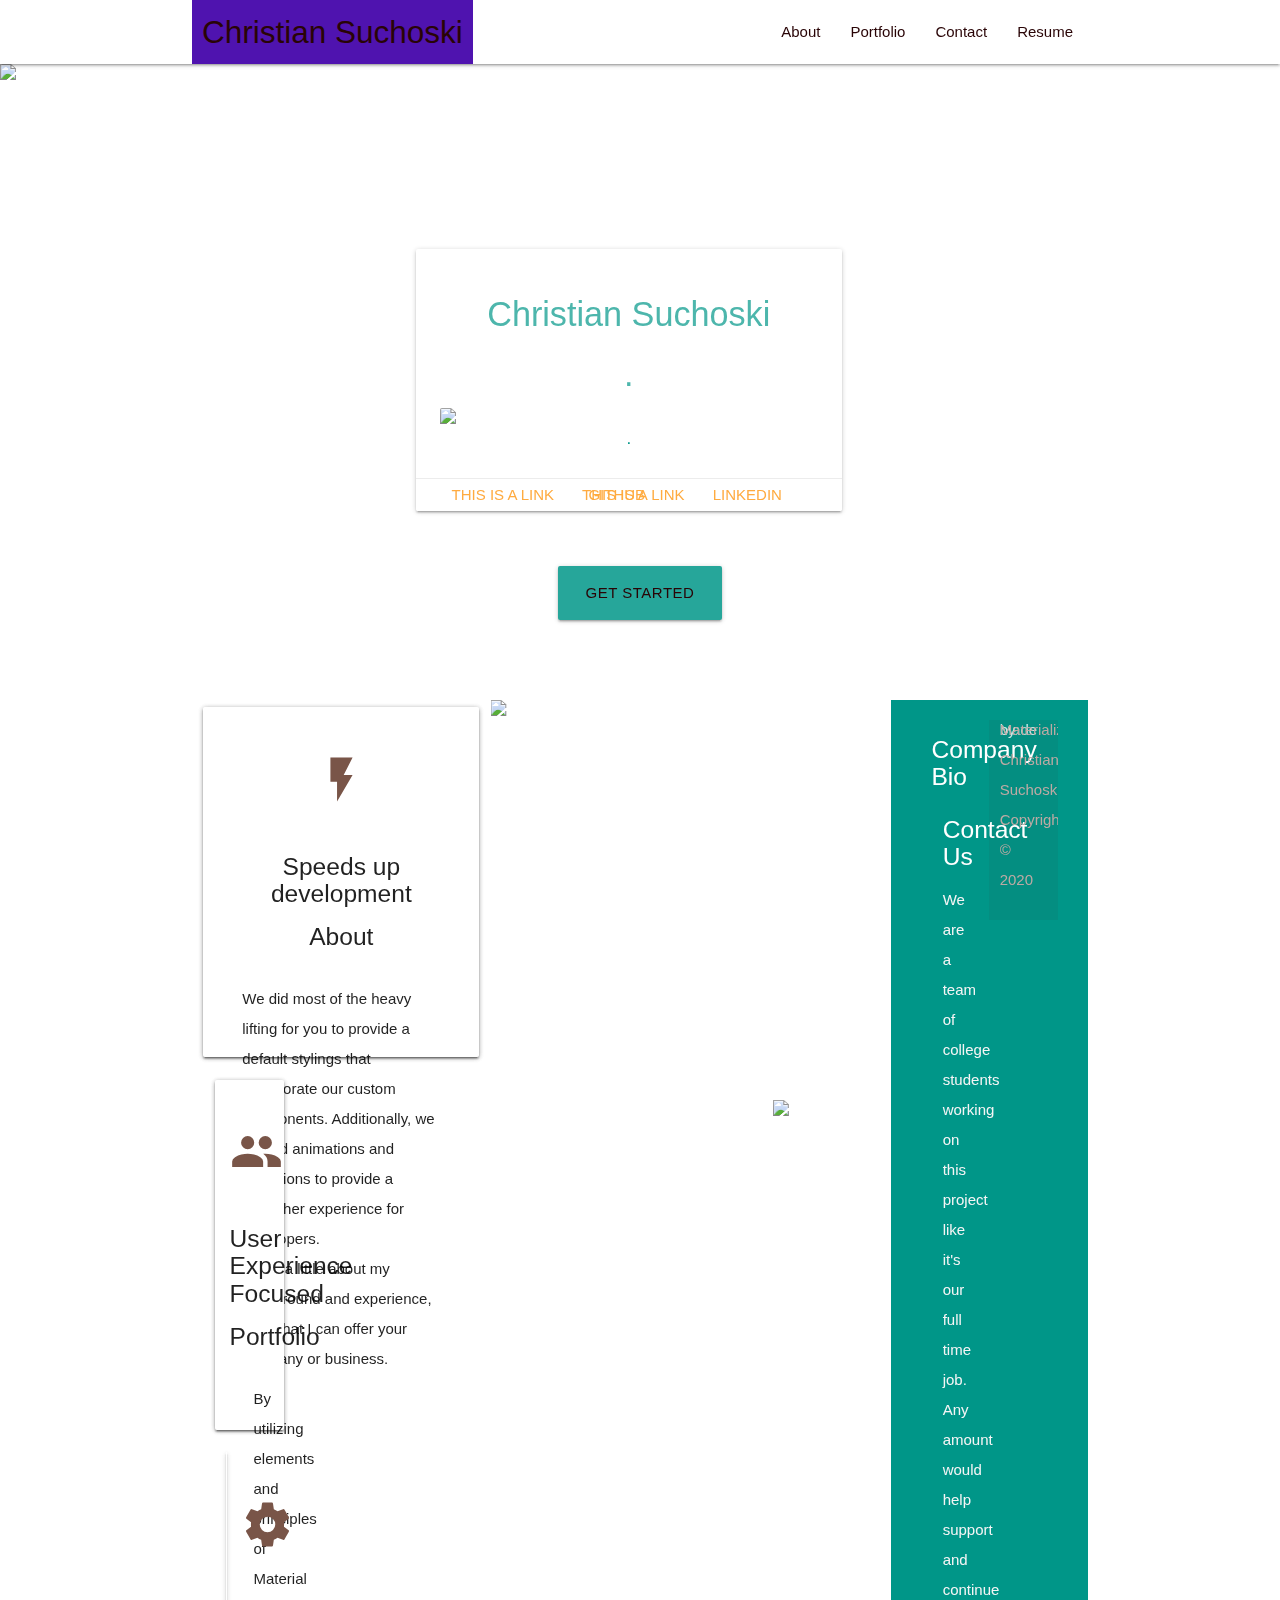
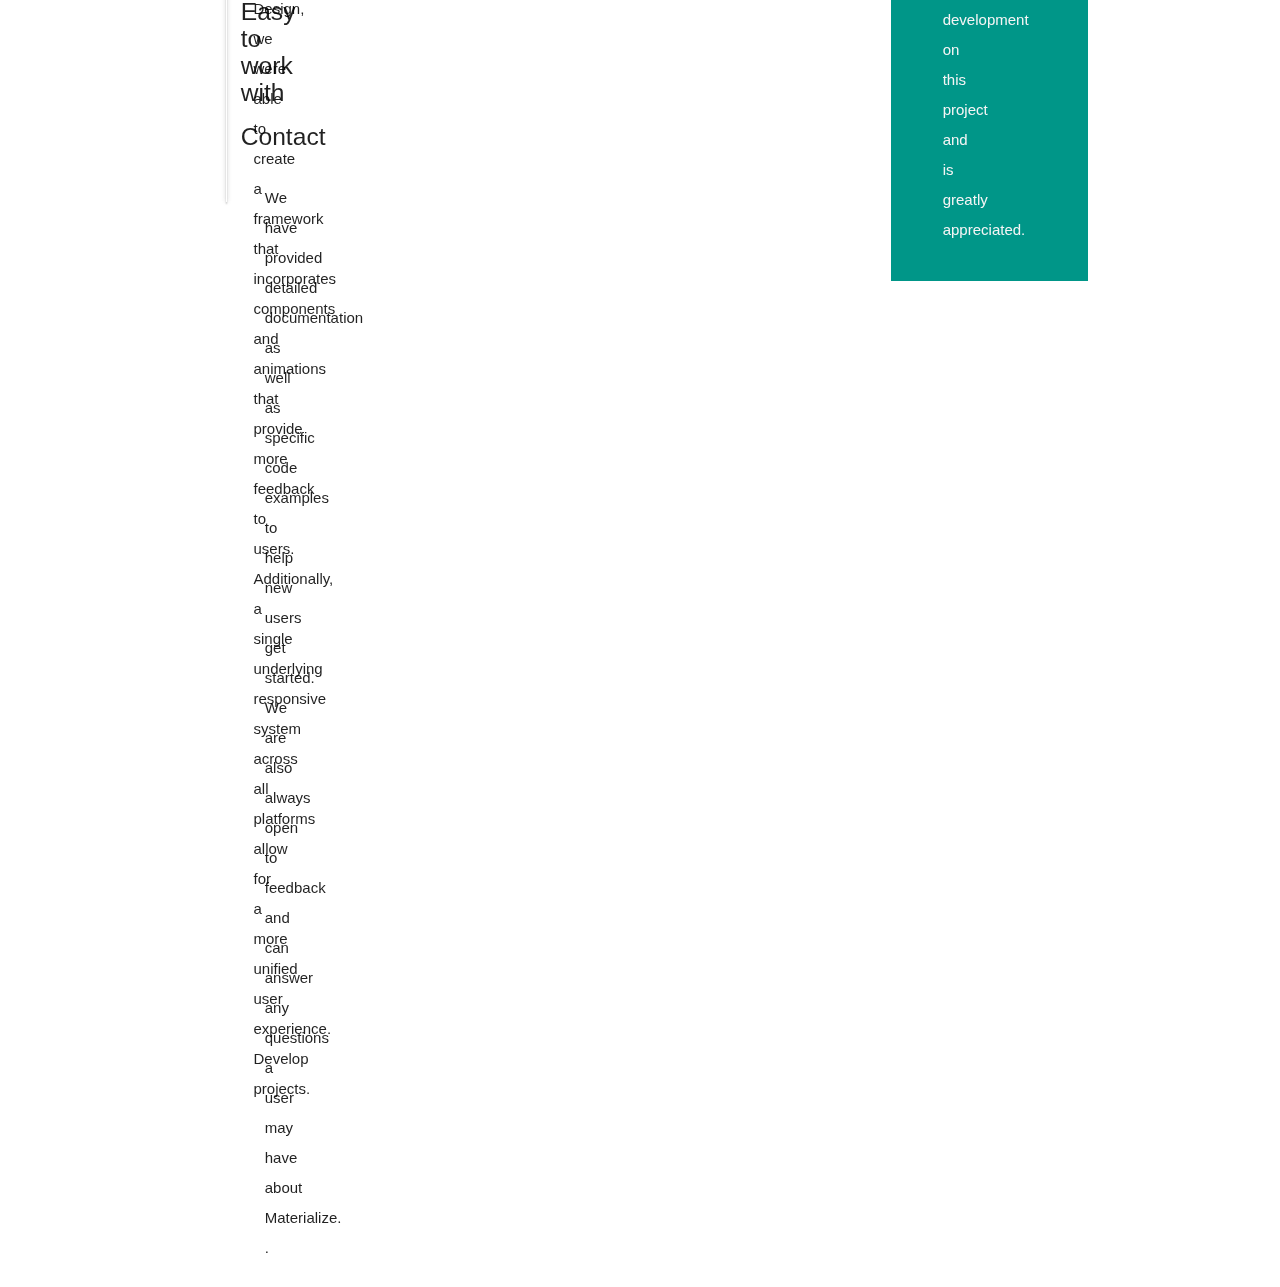
==== index.html @ 45f3770f "Updating and Continue project" ====
<!DOCTYPE html>
<html lang="en">

<head>
    <meta http-equiv="Content-Type" content="text/html; charset=UTF-8" />
    <meta name="viewport" content="width=device-width, initial-scale=1" />
    <title>Christian Suchoski - Full Stack Web Developer</title>
    <link rel="stylesheet" href="https://use.fontawesome.com/releases/v5.8.1/css/all.css"
        integrity="sha384-50oBUHEmvpQ+1lW4y57PTFmhCaXp0ML5d60M1M7uH2+nqUivzIebhndOJK28anvf" crossorigin="anonymous" />
    <!-- CSS  -->
    <link href="https://fonts.googleapis.com/icon?family=Material+Icons" rel="stylesheet">
    <link href="css/materialize.css" type="text/css" rel="stylesheet" media="screen,projection" />
    <link href="css/style.css" type="text/css" rel="stylesheet" media="screen,projection" />
    <!-- Icons-->
</head>

<body>
    <nav class="white" role="navigation">
        <div class="nav-wrapper container">
            <a id="logo-container" href="#" class="brand-logo">Logo</a>
            <a id="logo-container" href="#" class="brand-logo">Christian Suchoski</a>
            <ul class="right hide-on-med-and-down">
                <!-- <li><a href="#">Navbar Link</a></li> -->

                <li><a href="about.html">About</a></li>
                <li><a href="portfolio.html">Portfolio</a></li>
                <li><a href="contact.html">Contact</a></li>
                <li><a href="resume.html">Resume</a></li>
            </ul>

            <ul id="nav-mobile" class="sidenav">
                <!-- <li><a href="#">Navbar Link</a></li> -->
                <li><a href="#">About</a></li>
                <li><a href="#">Portfolio</a></li>
                <li><a href="#">contact</a></li>
                <li><a href="#">resume</a></li>
            </ul>
            <a href="#" data-target="nav-mobile" class="sidenav-trigger"><i class="material-icons">menu</i></a>
        </div>
    </nav>
    <div id="index-banner" class="parallax-container">
        <div class="section no-pad-bot">
            <div class="container">
                <br><br>
                <!-- <h1 class="header center teal-text text-lighten-2">Parallax Template</h1> -->
                <div class="row center">
                    <!-- <h5 class="header col s12 light">A modern responsive front-end framework based on Material Design</h5> -->
                    <!-- Start card copy paste-->
                    <div class="row">
                        <div class="col s12 m6">
                            <div class="card white intro">
                                <div class="card-content teal-text">
                                    <h4 class="header center teal-text text-lighten-2">Christian Suchoski</h4>
                                    <h4 class="header center teal-text text-lighten-2">.</h4>
                                    <div class="card-image">
                                        <img src="/assets/images/Christian Pic-51.png">



                                    </div>

                                    <p class="pcard">
                                        </h5>
                                        <p class="pcard">.</p>
                                </div>
                                <div class="card-action">
                                    <a href="#">This is a link</a>
                                    <a href="#">This is a link</a>
                                    <a href="https://www.linkedin.com/in/christian-suchoski-880118164/">LinkedIn</a>
                                    <a href="https://github.com/Huski82">Github</a>
                                </div>
                            </div>
                        </div>
                    </div>
                    <!-- End card copy paste-->
                </div>
                <div class="row center">
                    <a href="http://materializecss.com/getting-started.html" id="download-button"
                        class="btn-large waves-effect waves-light teal lighten-1">Get Started</a>
                </div>
                <br><br>
            </div>
        </div>
        <div class="parallax"><img src="assets/images/pano-dam.jpg" alt="panoramic-dam-photo-mateo_atom-instagram">
        </div>
    </div>
    <div class="container">
        <div class="section">
            <!--   Icon Section   -->
            <div class="row">
                <div class="col s12 m4">
                    <div class="card">
                        <div class="card" id="tab1">
                            <div class="icon-block">
                                <h2 class="center brown-text"><i class="material-icons">flash_on</i></h2>
                                <h2 class="center brown-text"><i class="fas fa-user-alt"></i></h2>
                                <span class="card-title">
                                    <h5 class="center">Speeds up development</h5>
                                    <h5 class="center">About</h5>
                                </span>
                                <div class="card-content">
                                    <p class="light">We did most of the heavy lifting for you to provide a default
                                        stylings that incorporate
                                        our
                                        custom components. Additionally, we refined animations and transitions to
                                        provide a smoother
                                        experience
                                        for developers.</p>
                                    <p class="light">Learn a little about my background and experience, and what I can
                                        offer your company or
                                        business.</p>
                                </div>
                            </div>
                        </div>
                    </div>
                    <div class="col s12 m4">
                        <!-- <div class="icon-block">
            
         
                        <!-- Start Card-->
                        <div class="card">
                            <div class="card" id="tab2">
                                <div class="icon-block">
                                    <h2 class="center brown-text"><i class="material-icons">group</i></h2>
                                    <h2 class="center brown-text"><i class="far fa-images"></i></h2>
                                    <span class="card-title">
                                        <h5 class="center">User Experience Focused</h5>
                                        <h5 class="center">Portfolio</h5>
                                    </span>
                                    <div class="card-content">
                                        <p class="light">By utilizing elements and principles of Material Design, we
                                            were able to create a
                                            framework
                                            that incorporates components and animations that provide more feedback to
                                            users. Additionally, a
                                            single
                                            underlying responsive system across all platforms allow for a more unified
                                            user experience.</p>
                                        <p class="light">Develop projects.</p>
                                    </div>
                                </div>
                            </div>
                            <!-- End Card-->
                        </div>
                        <div class="col s12 m4">

                            <!-- Start Card -->
                            <div class="card">
                                <div class="card" id="tab3">
                                    <div class="icon-block">
                                        <h2 class="center brown-text"><i class="material-icons">settings</i></h2>
                                        <h2 class="center brown-text"><i class="far fa-address-book"></i></h2>
                                        <span class="card-title">
                                            <h5 class="center">Easy to work with</h5>
                                            <h5 class="center">Contact</h5>
                                        </span>
                                        <div class="card-content">
                                            <p class="light">We have provided detailed documentation as well as specific
                                                code examples to help new
                                                users
                                                get started. We are also always open to feedback and can answer any
                                                questions a user may have about
                                                Materialize.</p>
                                            <p class="light">.</p>
                                            <!-- I am interested in learning about new opportunities and providing support in web development, social
                  media and administrative support. -->
                                        </div>
                                    </div>
                                </div>
                                <!-- End Card -->
                            </div>
                        </div>
                    </div>
                </div>
                <div class="parallax-container valign-wrapper">
                    <div class="section no-pad-bot">
                        <div class="container">
                            <div class="row center">
                                <h5 class="header col s12 light">A modern responsive front-end framework based on
                                    Material Design</h5>

                            </div>
                        </div>
                    </div>
                    <div class="parallax"><img src="assets/images/pano-shore.jpg"
                            alt="panoramic-shore-photo-mateo_atom-instagram">
                    </div>
                    <div class="container">
                        <div class="section">
                            <div class="row">
                                <div class="col s12 center">
                                    <h3><i class="mdi-content-send brown-text"></i></h3>
                                    <h4>Contact Us</h4>
                                    <!-- <h4>Contact Us</h4>
            <p class="left-align light">Lorem ipsum dolor sit amet, consectetur adipiscing elit. Nullam scelerisque id
              nunc nec volutpat. Etiam pellentesque tristique arcu, non consequat magna fermentum ac. Cras ut ultricies
              eros. Maecenas eros justo, ullamcorper a sapien id, viverra ultrices eros. Morbi sem neque, posuere et
              pretium eget, bibendum sollicitudin lacus. Aliquam eleifend sollicitudin diam, eu mattis nisl maximus sed.
              Nulla imperdiet semper molestie. Morbi massa odio, condimentum sed ipsum ac, gravida ultrices erat. Nullam
              eget dignissim mauris, non tristique erat. Vestibulum ante ipsum primis in faucibus orci luctus et
              ultrices
              posuere cubilia Curae;</p>
              posuere cubilia Curae;</p> -->
                                </div>
                            </div>

                        </div>
                    </div>
                    <div class="parallax-container valign-wrapper">
                        <div class="section no-pad-bot">
                            <div class="container">
                                <div class="row center">
                                    <h5 class="header col s12 light">A modern responsive front-end framework based on
                                        Material Design</h5>
                                    <!-- <h5 class="header col s12 light">A modern responsive front-end framework based on Material Design</h5> -->
                                </div>
                            </div>
                        </div>
                        <div class="parallax"><img src="background3.jpg" alt="Unsplashed background img 3"></div>
                        <!-- <div class="parallax"><img src="background3.jpg" alt="Unsplashed background img 3"></div> -->
                    </div>

                    <footer class="page-footer teal">
                        <div class="container">
                            <div class="row">
                                <div class="col l6 s12">
                                    <h5 class="white-text">Company Bio</h5>
                                    <div class="col l8 s14">
                                        <h5 class="white-text">Contact Us</h5>
                                        <p class="grey-text text-lighten-4">We are a team of college students working on
                                            this project like it's our
                                            full time job. Any amount would help support and continue development on
                                            this project and is greatly
                                            appreciated.</p>


                                    </div>
                                    <div class="col l3 s12">

                                        <!-- <div class="col l3 s12">
            <h5 class="white-text">Settings</h5>
            <ul>
              <li><a class="white-text" href="#!">Link 1</a></li>
              <li><a class="white-text" href="#!">Link 2</a></li>
              <li><a class="white-text" href="#!">Link 3</a></li>
              <li><a class="white-text" href="#!">Link 4</a></li>
            </ul>
          </div>
          <div class="col l3 s12">
          </div> -->
                                        <!-- <div class="col l3 s12">
            <h5 class="white-text">Connect</h5>
            <ul>
              <li><a class="white-text" href="#!">Link 1</a></li>
              <li><a class="white-text" href="#!">Link 2</a></li>
              <li><a class="white-text" href="#!">Link 3</a></li>
              <li><a class="white-text" href="#!">Link 4</a></li>
            </ul>
          </div>
          </div> -->
                                    </div>
                                </div>
                                <div class="footer-copyright">
                                    <div class="container">
                                        Made by <a class="brown-text text-lighten-3"
                                            href="http://materializecss.com">Materialize</a>
                                        <!-- Made by <a class="brown-text text-lighten-3" href="http://materializecss.com">Materialize</a> -->
                                        <p class="brown-text text-lighten-3">Christian Suchoski Copyright &copy; 2020
                                        </p>
                                    </div>
                                </div>
                    </footer>
                    <!--  Scripts-->
                    <script src="https://code.jquery.com/jquery-2.1.1.min.js"></script>
                    <script src="js/materialize.js"></script>
                    <script src="js/init.js"></script>
</body>

</html>
---- css/style.css ----
/* Custom Stylesheet */
/**
 * Use this file to override Materialize files so you can update
 * the core Materialize files in the future
 *
 * Made By MaterializeCSS.com
 */
 nav ul a,
 nav {
   color: rgb(104, 12, 12);
 }
 
 a:link {
   color: #290406;
 }
 
 a:visited {
   color: #4f13af;
 }
 
 .brand-logo a:link{
   color:#ffffff;
 }
 
 
 a.brand-logo:visited{
   color:#ffffff;
 }
 
 .brand-logo {
   background-color: #4f13af;
   color: white;
   
 }
 #logo-container {
   padding-left: 10px;
   padding-right: 10px;
   
 }
 p {
   line-height: 2rem;
 }
 .sidenav-trigger {
   color: #4f13af;
 }
 .parallax-container {
   min-height: 380px;
   line-height: 0;
   height: auto;
   color: rgba(255, 255, 255, 0.9);
 }
   .parallax-container .section {
     width: 100%;
   }
 
 
 .myDiv {
   position: relative;
   z-index: 1;
 
 }
 
 .myDiv:before {
   content: "";
   position: absolute;
   z-index: -1;
   top: 0;
   bottom: 0;
   left: 0;
   right: 0;
   background: url(../assets/images/) center center;
   background-repeat: no-repeat;
   opacity: .4;
 }
 
 #op-para {
   opacity: .4;
 }
 
   .icon-block {
     padding: 0 15px;
     padding-top: 10px;
   }
   .icon-block .material-icons {
     font-size: inherit;
   }
 
   footer.page-footer {
     margin: 0;
   }
 
   .intro {
     margin-left: 50%;
     width: 100%;
     margin-top: 40%;
 
   }
 
   .about {
     color: black;
     text-align: start;
     /* margin: 10px; */
       /* text-indent: 50px; */
       padding-bottom: 15px;
 
   }
 
   /* .about-card {
     width: 90%;
   } */
 
   #about-img {
     /* padding: 10px; */
     width: 250px;
     height: auto;
     float: left; 
     margin: 20px;
 
   }
 
   #about-title {
     text-align: left;
   }
 
   .main {
     margin-left: 10px;
     margin-right: 10px;
   }
   .pcard {
     font-size: 17px;
   }
 
   /* #download-button {
     margin-bottom: 5%;
   }
 
   .header {
     font-weight: bold;
   }
 
   h5 {
     font-weight: bold;
   } */
 
   #tab1, #tab2, #tab3 {
     height: 350px;
   }
 
   .about-img {
     height: 50%;
     width: auto;
   }
 
 
   /* Media Queries */
 
 @media only screen and (max-width : 992px) {
   .parallax-container .section {
     position: absolute;
     top: 40%;
   }
   #index-banner .section {
     top: 10%;
   }
 }
 @media only screen and (max-width : 600px) {
   #index-banner .section {
     top: 0;
   }
 }
 
 .icon-block {
   padding: 0 15px;
   padding-top: 10px;
 }
 .icon-block .material-icons {
   font-size: inherit;
 }
 
 footer.page-footer {
   margin: 0;
 }
 
 .intro {
   margin-left: 50%;
   width: 100%;
   margin-top: 40%;
 
 }
 
 .pcard {
   font-size: 17px;
 }
 
 #download-button {
   margin-bottom: 5%;
 /* }
 
 .header {
   font-weight: bold;
 }
 
 h5 {
   font-weight: bold;
 }
 
 #tab1, #tab2, #tab3 {
   height: 350px;
 } */
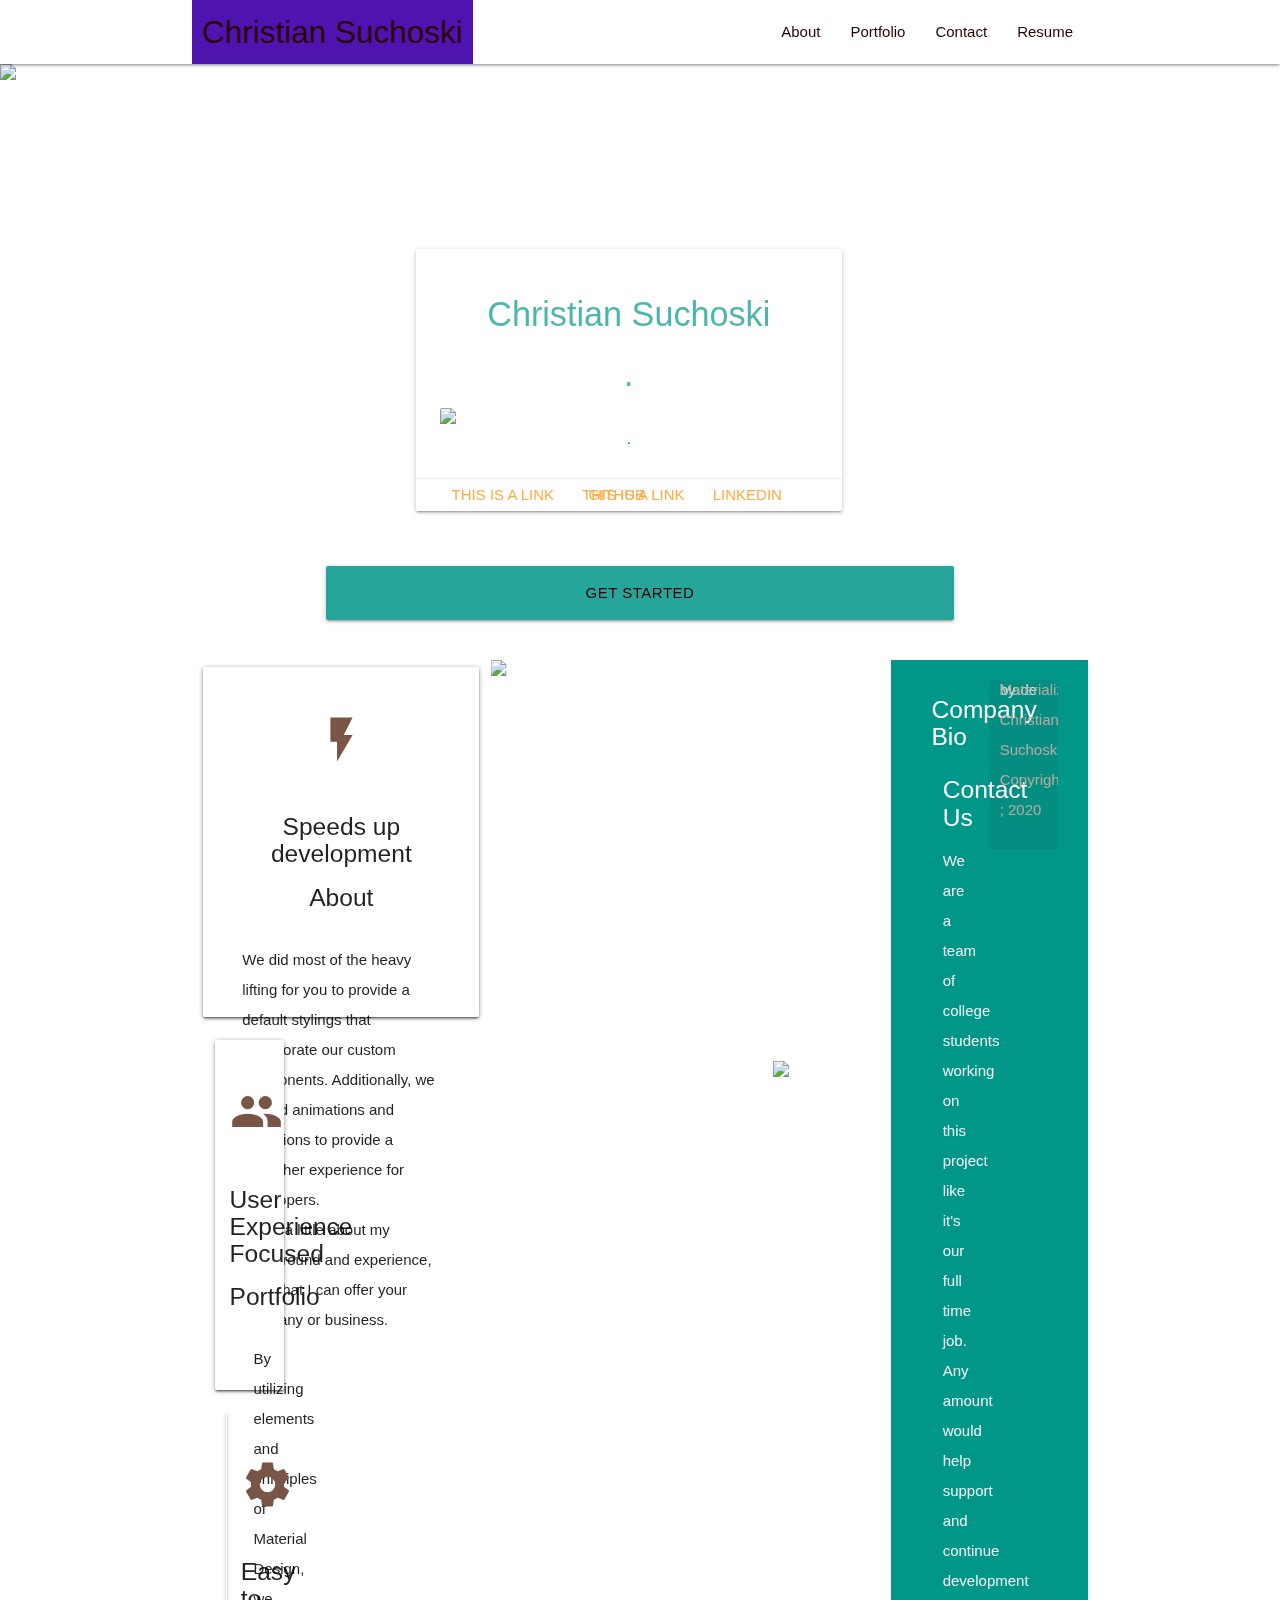
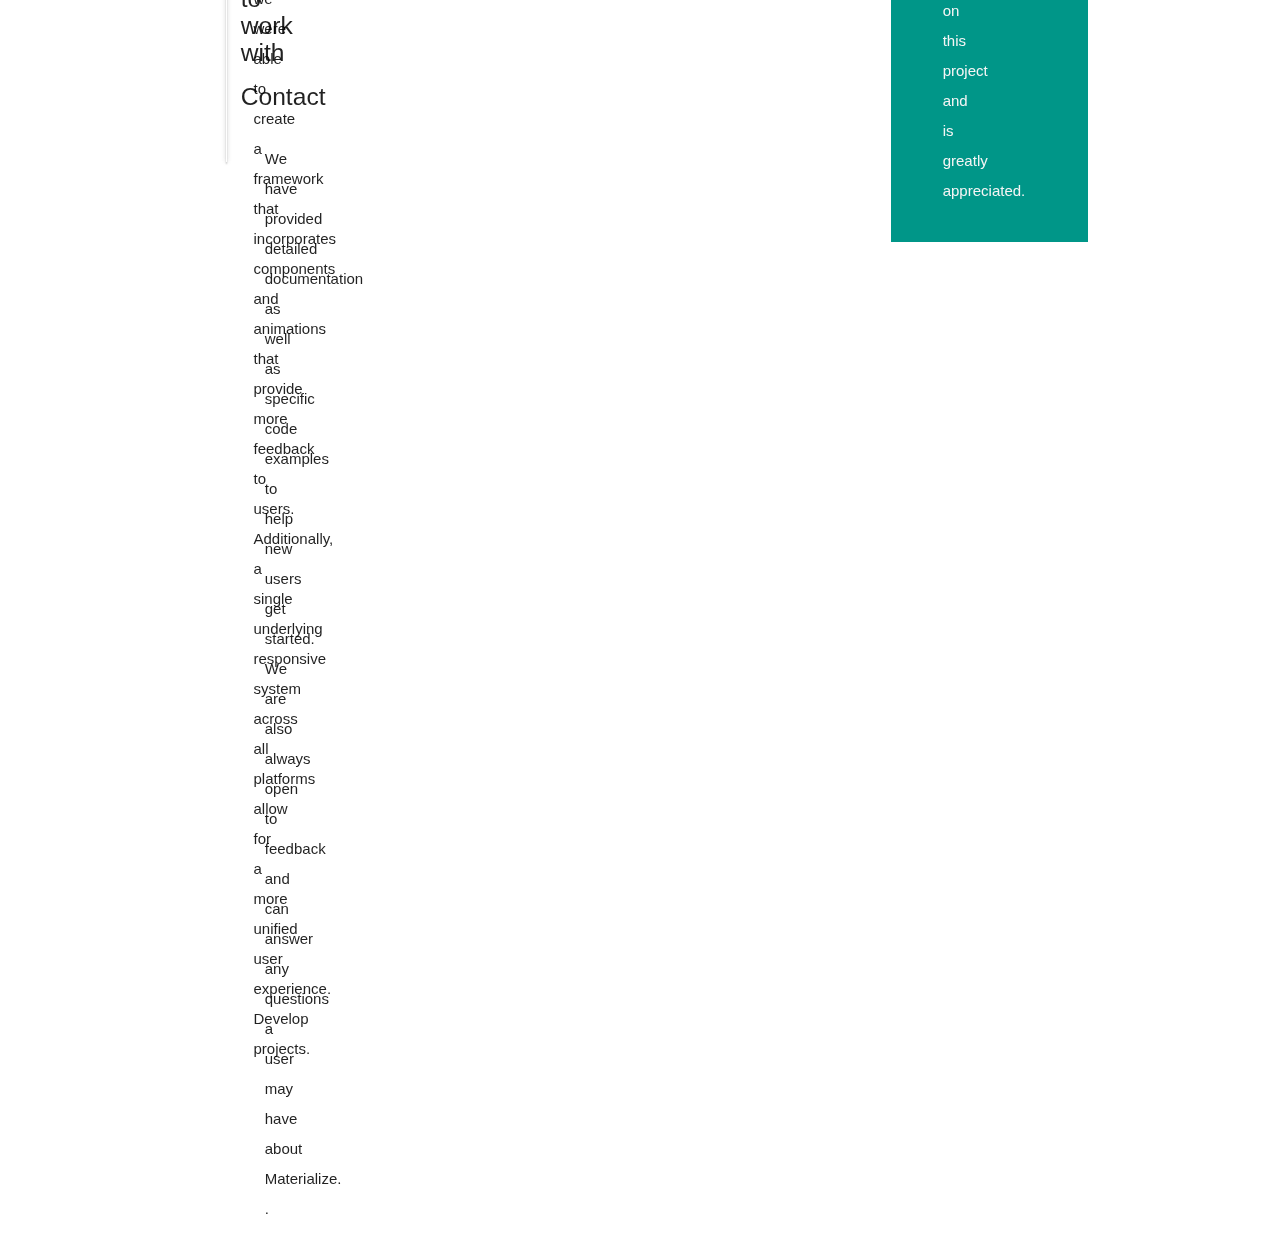
==== commit e8a1f159: "Updated htmls files" ====
--- a/index.html
+++ b/index.html
@@ -265,7 +265,7 @@
                                         Made by <a class="brown-text text-lighten-3"
                                             href="http://materializecss.com">Materialize</a>
                                         <!-- Made by <a class="brown-text text-lighten-3" href="http://materializecss.com">Materialize</a> -->
-                                        <p class="brown-text text-lighten-3">Christian Suchoski Copyright &copy; 2020
+                                        <p class="brown-text text-lighten-3">Christian Suchoski Copyright ; 2020
                                         </p>
                                     </div>
                                 </div>
--- a/css/style.css
+++ b/css/style.css
@@ -207,4 +207,63 @@
  #tab1, #tab2, #tab3 {
    height: 350px;
  } */
- + 
+   
+ width: 70%;
+ margin-bottom: 5px;
+} 
+.list {
+margin-bottom: 15px;
+}
+#list-card{ 
+width: 70%;
+margin-left: 16%;
+}
+.contact-card {
+width: 60%;
+margin-left: 20%;
+}
+
+.ccard {
+font-size: 20px;
+font-weight: bold;
+text-align: left;
+padding-left: 20%;
+}
+.border {
+border: 1px solid #4f13af;
+}
+.contact {
+color: black;
+text-align: start;
+font-size: 17px;
+ padding-bottom: 15px;
+ padding-left: 20px;
+ padding-right: 20px;
+}
+.pres {
+font-size: large;
+/* text-align: center; */
+}
+.fa-print {
+padding: 5px 0;
+margin-left: 3%;
+}
+/* .print {
+float: right;
+/* padding-bottom: 110px; */
+/* } */ 
+/* Media Queries */
+@media only screen and (max-width : 992px) {
+.parallax-container .section {
+ position: absolute;
+ top: 40%;
+}
+#index-banner .section {
+ top: 10%;
+}
+}
+@media only screen and (max-width : 600px) {
+#index-banner .section {
+ top: 0;
+}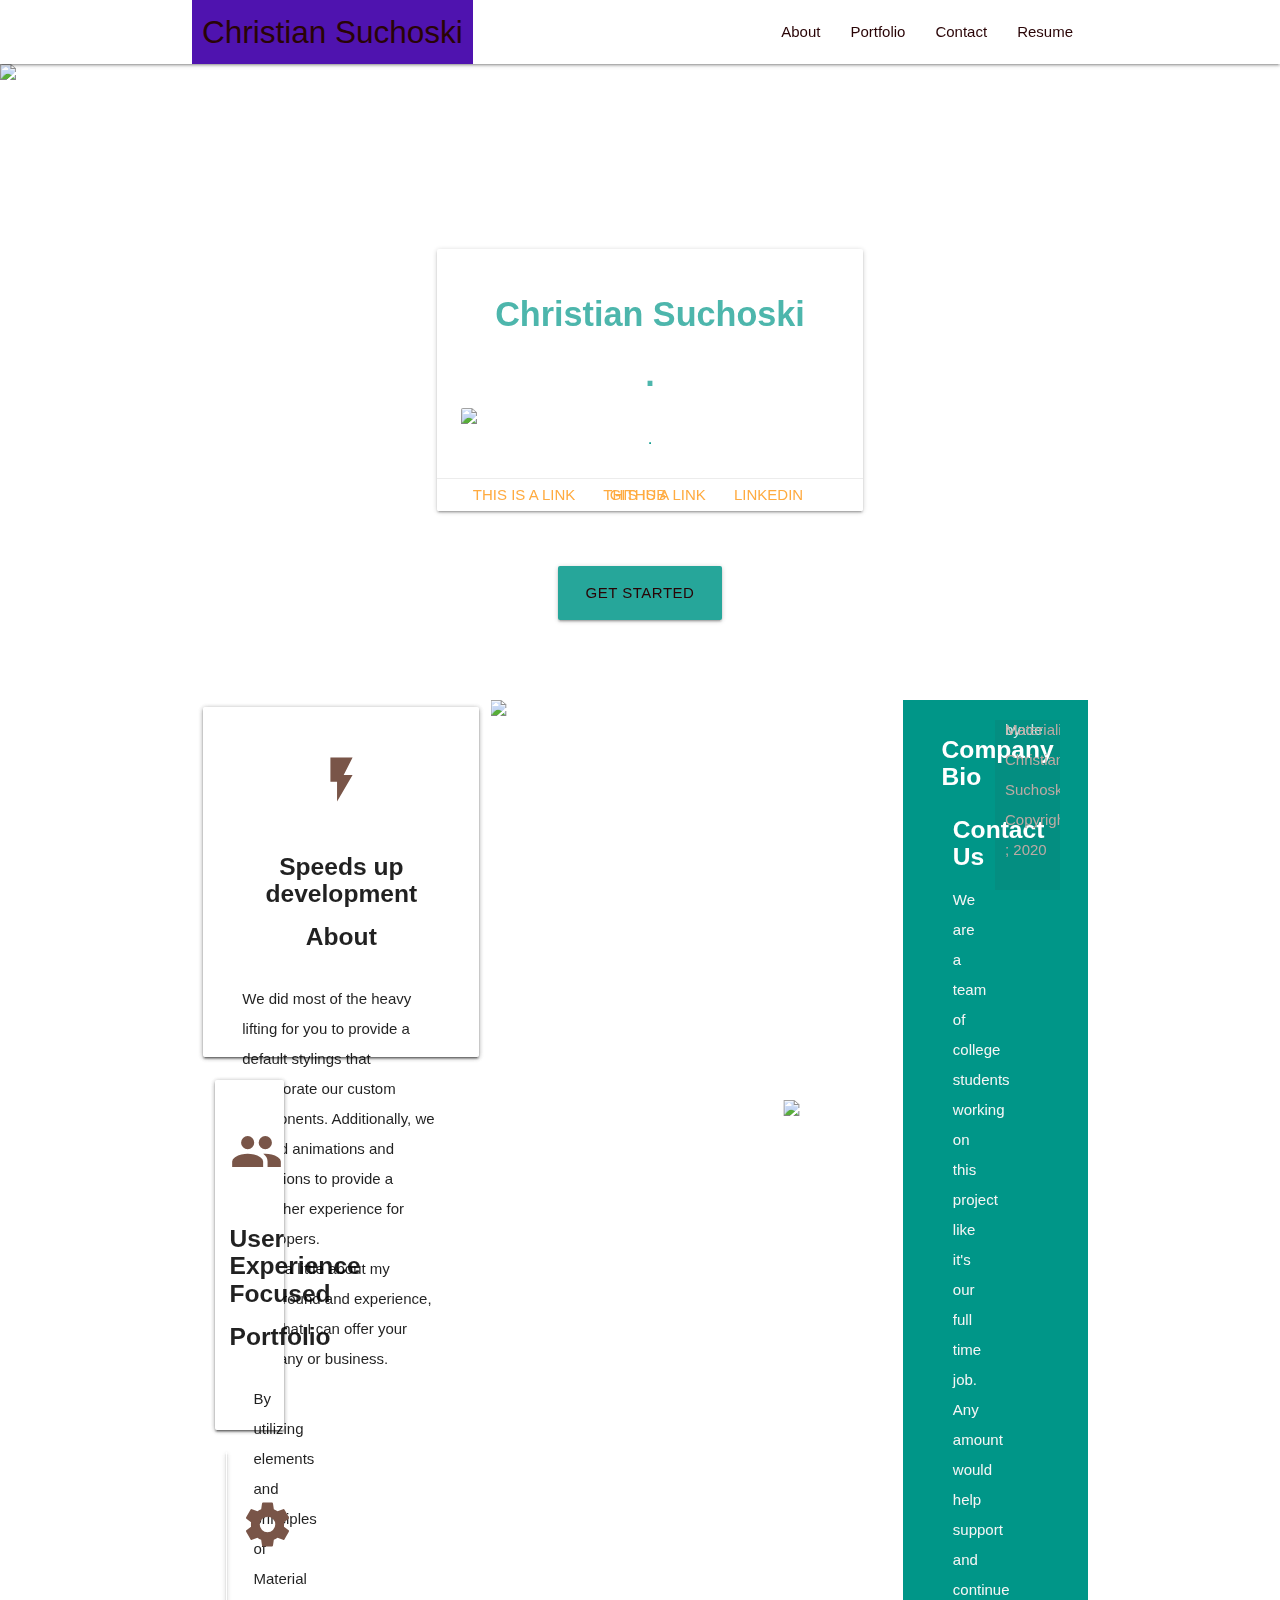
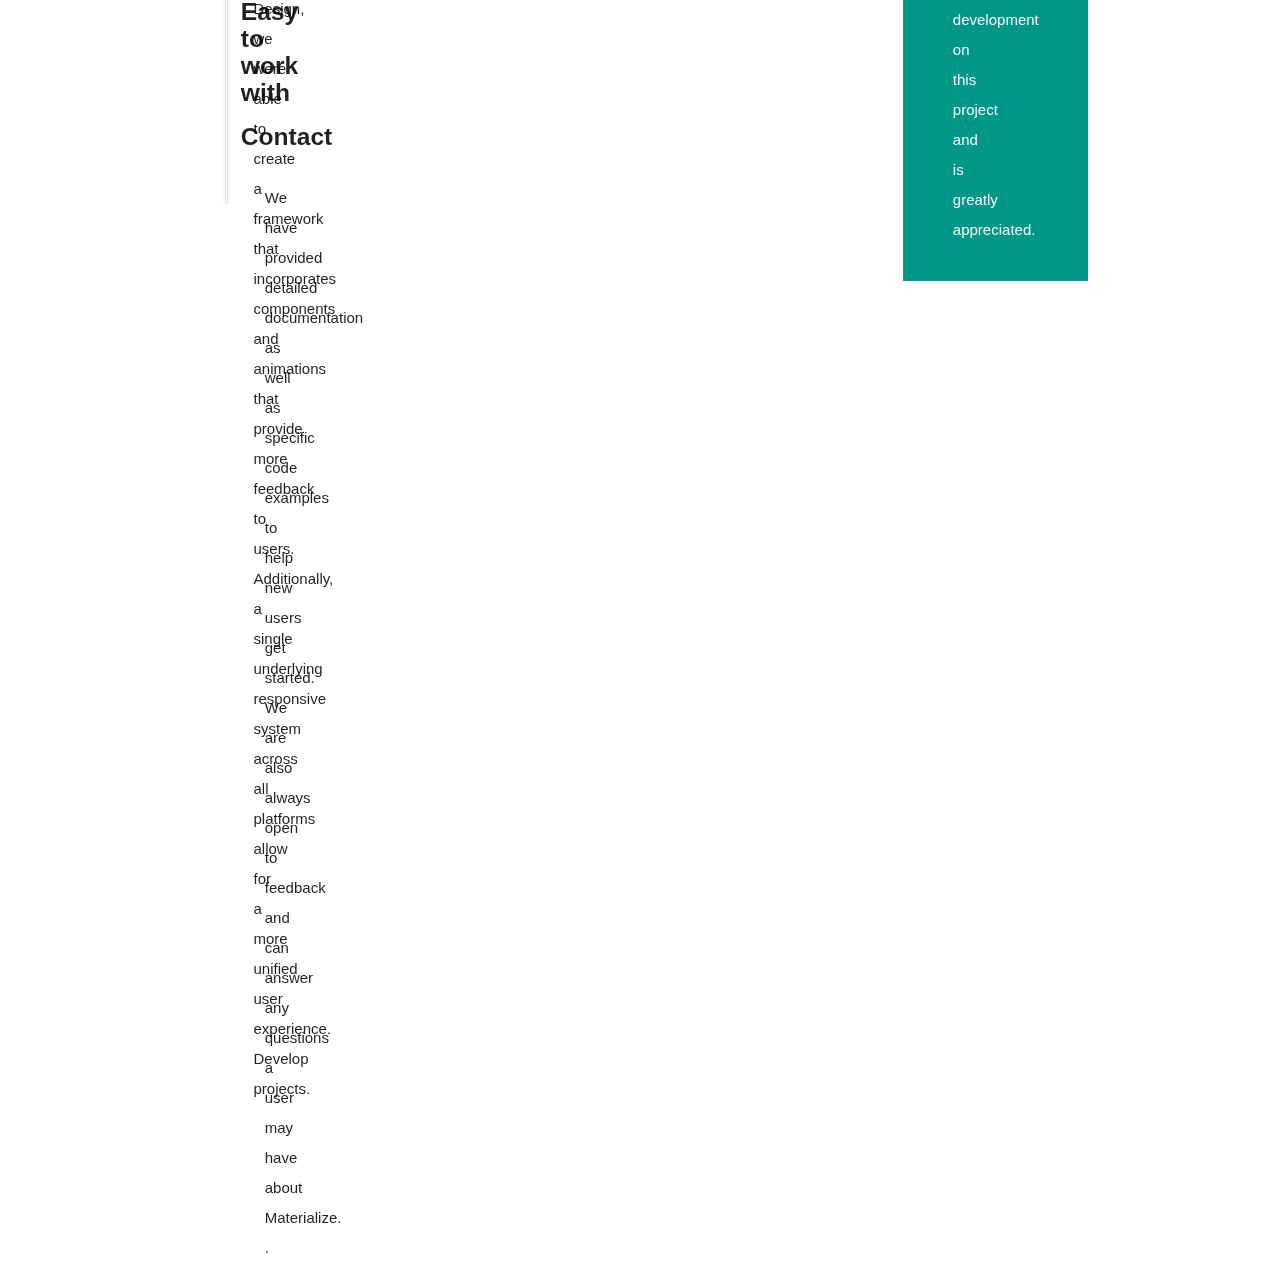
==== commit 90c94152: "Add eventlistenr/scrollspy" ====
--- a/index.html
+++ b/index.html
@@ -274,6 +274,19 @@
                     <script src="https://code.jquery.com/jquery-2.1.1.min.js"></script>
                     <script src="js/materialize.js"></script>
                     <script src="js/init.js"></script>
+                    <script>
+                        document.addEventListener('DOMContentLoaded', function () {
+                            var elems = document.querySelectorAll('.scrollspy');
+                            var instances = M.ScrollSpy.init(elems, options);
+                        });
+
+                        // Or with jQuery
+
+                        $(document).ready(function () {
+                            $('.scrollspy').scrollSpy();
+                        });
+                    </script>
+
 </body>
 
 </html>--- a/css/style.css
+++ b/css/style.css
@@ -32,238 +32,187 @@
    color: white;
    
  }
- #logo-container {
-   padding-left: 10px;
-   padding-right: 10px;
+ 
+#logo-container {
+  padding-left: 10px;
+  padding-right: 10px;
+  
+}
+p {
+  line-height: 2rem;
+}
+.sidenav-trigger {
+  color: #4f13af;
+}
+.parallax-container {
+  min-height: 380px;
+  line-height: 0;
+  height: auto;
+  color: rgba(255,255,255,.9);
+}
+  .parallax-container .section {
+    width: 100%;
+  }
+#op-para {
+  opacity: .5;
+}
+  .icon-block {
+    padding: 0 15px;
+    padding-top: 10px;
+  }
+  .icon-block .material-icons {
+    font-size: inherit;
+  }
+  .icon-block-port {
+    padding: 0 10px;
+    padding-top: 10px;
+    
+  }
+ 
+  footer.page-footer {
+    margin: 0;
+  }
+  
+  .intro {
+    margin-left: 55%;
+    width: 100%;
+    margin-top: 40%;
+    
+  }
+  .about {
+    color: black;
+    text-align: start;
+      padding-bottom: 15px;
+ 
+  }
+  #about-img {
+    width: 250px;
+    height: auto;
+    float: left; 
+    margin: 20px;
+    
+  }
+  #about-title {
+    text-align: left;
+  }
+  .main {
+    margin-left: 10px;
+    margin-right: 10px;
+  }
+  .pcard {
+    font-size: 17px;
+  }
+  
+  #download-button {
+    margin-bottom: 5%;
+  }
+  
+  .header {
+    font-weight: bold;
+  }
+  
+  h5 {
+    font-weight: bold;
+  }
+  
+  #tab1, #tab2, #tab3 {
+    height: 350px;
+  }
+
+  #tab1P, #tab2P, #tab3P, #tab4P, #tab5P, #tab6P, #tab7P, #tab8P, #tab9P {
+    height: 300px;
+    width: 300px;
+  }
+
+  .tab3P {
+        font-size: 19px;
+        line-height: 2rem;
+  }
+  .about-img {
+    height: 50%;
+    width: auto;
+  }
+  
+.work {
+  border-bottom: 0; 
+  background-color: #2639a6;
+  color:#FFFFFF;
+  text-align: center; 
+  position: absolute; 
+  bottom: 60px; 
+  padding-top:  15px;
+  padding-bottom:  15px;
+  width: 90%;
+  margin-bottom: 0;
+  z-index: 1;
+}
+
+.port {
+  width: 300px;
+  /* width: 300px; */
+  height: 275px;
+  position: absolute; 
+  z-index: 0;
+ 
+}
+ li img {
    
- }
- p {
-   line-height: 2rem;
- }
- .sidenav-trigger {
-   color: #4f13af;
- }
- .parallax-container {
-   min-height: 380px;
-   line-height: 0;
-   height: auto;
-   color: rgba(255, 255, 255, 0.9);
- }
-   .parallax-container .section {
-     width: 100%;
-   }
- 
- 
- .myDiv {
-   position: relative;
-   z-index: 1;
- 
- }
- 
- .myDiv:before {
-   content: "";
-   position: absolute;
-   z-index: -1;
-   top: 0;
-   bottom: 0;
-   left: 0;
-   right: 0;
-   background: url(../assets/images/) center center;
-   background-repeat: no-repeat;
-   opacity: .4;
- }
- 
- #op-para {
-   opacity: .4;
- }
- 
-   .icon-block {
-     padding: 0 15px;
-     padding-top: 10px;
-   }
-   .icon-block .material-icons {
-     font-size: inherit;
-   }
- 
-   footer.page-footer {
-     margin: 0;
-   }
- 
-   .intro {
-     margin-left: 50%;
-     width: 100%;
-     margin-top: 40%;
- 
-   }
- 
-   .about {
-     color: black;
-     text-align: start;
-     /* margin: 10px; */
-       /* text-indent: 50px; */
-       padding-bottom: 15px;
- 
-   }
- 
-   /* .about-card {
-     width: 90%;
-   } */
- 
-   #about-img {
-     /* padding: 10px; */
-     width: 250px;
-     height: auto;
-     float: left; 
-     margin: 20px;
- 
-   }
- 
-   #about-title {
-     text-align: left;
-   }
- 
-   .main {
-     margin-left: 10px;
-     margin-right: 10px;
-   }
-   .pcard {
-     font-size: 17px;
-   }
- 
-   /* #download-button {
-     margin-bottom: 5%;
-   }
- 
-   .header {
-     font-weight: bold;
-   }
- 
-   h5 {
-     font-weight: bold;
-   } */
- 
-   #tab1, #tab2, #tab3 {
-     height: 350px;
-   }
- 
-   .about-img {
-     height: 50%;
-     width: auto;
-   }
- 
- 
-   /* Media Queries */
- 
- @media only screen and (max-width : 992px) {
-   .parallax-container .section {
-     position: absolute;
-     top: 40%;
-   }
-   #index-banner .section {
-     top: 10%;
-   }
- }
- @media only screen and (max-width : 600px) {
-   #index-banner .section {
-     top: 0;
-   }
- }
- 
- .icon-block {
-   padding: 0 15px;
-   padding-top: 10px;
- }
- .icon-block .material-icons {
-   font-size: inherit;
- }
- 
- footer.page-footer {
-   margin: 0;
- }
- 
- .intro {
-   margin-left: 50%;
-   width: 100%;
-   margin-top: 40%;
- 
- }
- 
- .pcard {
-   font-size: 17px;
- }
- 
- #download-button {
-   margin-bottom: 5%;
- /* }
- 
- .header {
-   font-weight: bold;
- }
- 
- h5 {
-   font-weight: bold;
- }
- 
- #tab1, #tab2, #tab3 {
-   height: 350px;
- } */
- 
-   
- width: 70%;
- margin-bottom: 5px;
-} 
-.list {
-margin-bottom: 15px;
-}
-#list-card{ 
-width: 70%;
-margin-left: 16%;
-}
-.contact-card {
-width: 60%;
-margin-left: 20%;
-}
-
-.ccard {
-font-size: 20px;
-font-weight: bold;
-text-align: left;
-padding-left: 20%;
+  width: 70%;
+    margin-bottom: 5px;
+ } 
+ .list {
+  margin-bottom: 15px;
+ }
+ #list-card{ 
+   width: 70%;
+   margin-left: 16%;
+ }
+ .contact-card {
+   width: 60%;
+   margin-left: 20%;
+ }
+ 
+ .ccard {
+  font-size: 20px;
+  font-weight: bold;
+  text-align: left;
+  padding-left: 20%;
 }
 .border {
-border: 1px solid #4f13af;
+  border: 1px solid #0d181702;
 }
 .contact {
-color: black;
-text-align: start;
-font-size: 17px;
- padding-bottom: 15px;
- padding-left: 20px;
- padding-right: 20px;
+  color: black;
+  text-align: start;
+  font-size: 17px;
+    padding-bottom: 15px;
+    padding-left: 20px;
+    padding-right: 20px;
 }
 .pres {
-font-size: large;
-/* text-align: center; */
+  font-size: medium;
+  /* text-align: center; */
 }
 .fa-print {
-padding: 5px 0;
-margin-left: 3%;
+  padding: 5px 0;
+  margin-left: 3%;
 }
 /* .print {
-float: right;
-/* padding-bottom: 110px; */
+  float: right;
+  /* padding-bottom: 110px; */
 /* } */ 
-/* Media Queries */
+  /* Media Queries */
 @media only screen and (max-width : 992px) {
-.parallax-container .section {
- position: absolute;
- top: 40%;
-}
-#index-banner .section {
- top: 10%;
-}
+  .parallax-container .section {
+    position: absolute;
+    top: 40%;
+  }
+  #index-banner .section {
+    top: 10%;
+  }
 }
 @media only screen and (max-width : 600px) {
-#index-banner .section {
- top: 0;
-}+  #index-banner .section {
+    top: 0;
+  }
+}
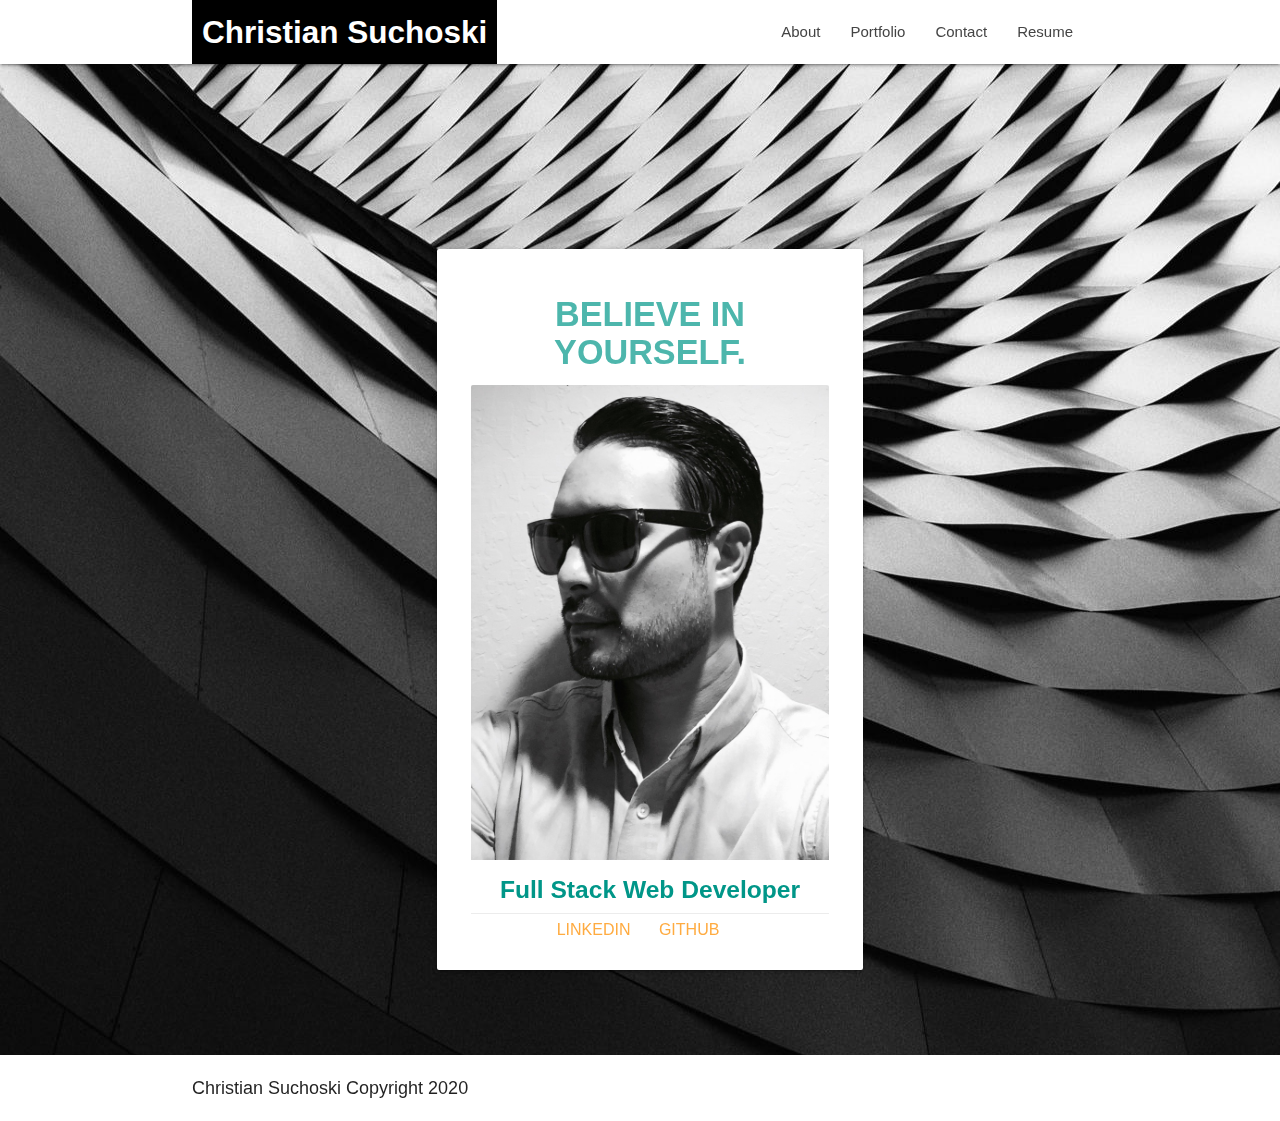
==== commit 75338fd7: "Creating front page and css" ====
--- a/index.html
+++ b/index.html
@@ -4,23 +4,22 @@
 <head>
     <meta http-equiv="Content-Type" content="text/html; charset=UTF-8" />
     <meta name="viewport" content="width=device-width, initial-scale=1" />
-    <title>Christian Suchoski - Full Stack Web Developer</title>
+    <title>Christian Suchoski - Ful Stack Web Developer</title>
+
     <link rel="stylesheet" href="https://use.fontawesome.com/releases/v5.8.1/css/all.css"
         integrity="sha384-50oBUHEmvpQ+1lW4y57PTFmhCaXp0ML5d60M1M7uH2+nqUivzIebhndOJK28anvf" crossorigin="anonymous" />
-    <!-- CSS  -->
     <link href="https://fonts.googleapis.com/icon?family=Material+Icons" rel="stylesheet">
     <link href="css/materialize.css" type="text/css" rel="stylesheet" media="screen,projection" />
     <link href="css/style.css" type="text/css" rel="stylesheet" media="screen,projection" />
-    <!-- Icons-->
+
+
 </head>
 
 <body>
     <nav class="white" role="navigation">
         <div class="nav-wrapper container">
-            <a id="logo-container" href="#" class="brand-logo">Logo</a>
             <a id="logo-container" href="#" class="brand-logo">Christian Suchoski</a>
             <ul class="right hide-on-med-and-down">
-                <!-- <li><a href="#">Navbar Link</a></li> -->
 
                 <li><a href="about.html">About</a></li>
                 <li><a href="portfolio.html">Portfolio</a></li>
@@ -29,263 +28,80 @@
             </ul>
 
             <ul id="nav-mobile" class="sidenav">
-                <!-- <li><a href="#">Navbar Link</a></li> -->
-                <li><a href="#">About</a></li>
-                <li><a href="#">Portfolio</a></li>
-                <li><a href="#">contact</a></li>
-                <li><a href="#">resume</a></li>
+
+                <li><a href="about.html">About</a></li>
+                <li><a href="portfolio.html">Portfolio</a></li>
+                <li><a href="contact.html">Contact</a></li>
+                <li><a href="resume.html">Resume</a></li>
             </ul>
             <a href="#" data-target="nav-mobile" class="sidenav-trigger"><i class="material-icons">menu</i></a>
         </div>
     </nav>
-    <div id="index-banner" class="parallax-container">
+
+    <div id="index-banner" class="parallax-container parallax-intro">
         <div class="section no-pad-bot">
             <div class="container">
                 <br><br>
-                <!-- <h1 class="header center teal-text text-lighten-2">Parallax Template</h1> -->
+
                 <div class="row center">
-                    <!-- <h5 class="header col s12 light">A modern responsive front-end framework based on Material Design</h5> -->
-                    <!-- Start card copy paste-->
                     <div class="row">
                         <div class="col s12 m6">
                             <div class="card white intro">
                                 <div class="card-content teal-text">
-                                    <h4 class="header center teal-text text-lighten-2">Christian Suchoski</h4>
-                                    <h4 class="header center teal-text text-lighten-2">.</h4>
+                                    <h4 class="header center teal-text text-lighten-2">BELIEVE IN YOURSELF.</h4>
                                     <div class="card-image">
-                                        <img src="/assets/images/Christian Pic-51.png">
+                                        <img src="assets/images/IMG_0643.jpg">
 
 
 
                                     </div>
+                                    <h5>Full Stack Web Developer</h5>
 
-                                    <p class="pcard">
-                                        </h5>
-                                        <p class="pcard">.</p>
-                                </div>
-                                <div class="card-action">
-                                    <a href="#">This is a link</a>
-                                    <a href="#">This is a link</a>
-                                    <a href="https://www.linkedin.com/in/christian-suchoski-880118164/">LinkedIn</a>
-                                    <a href="https://github.com/Huski82">Github</a>
+
+                                    <div class="card-action">
+                                        <a href="https://www.linkedin.com/in/christian-suchoski-880118164/">LinkedIn</a>
+                                        <a href="https://github.com/Huski82">Github</a>
+                                    </div>
                                 </div>
                             </div>
                         </div>
+
                     </div>
-                    <!-- End card copy paste-->
                 </div>
-                <div class="row center">
-                    <a href="http://materializecss.com/getting-started.html" id="download-button"
-                        class="btn-large waves-effect waves-light teal lighten-1">Get Started</a>
+                <div class="parallax"><img src="assets/images/cool-background (2).png" </div> </div> <div
+                        class="container">
+                    <div class="section">
+
+                    </div>
                 </div>
-                <br><br>
             </div>
         </div>
-        <div class="parallax"><img src="assets/images/pano-dam.jpg" alt="panoramic-dam-photo-mateo_atom-instagram">
+    </div>
+    </div>
+    <div class="footer-copyright">
+        <div class="container">
+
+            <p class="left-align text-lighten-3">Christian Suchoski Copyright 2020</p>
         </div>
     </div>
-    <div class="container">
-        <div class="section">
-            <!--   Icon Section   -->
-            <div class="row">
-                <div class="col s12 m4">
-                    <div class="card">
-                        <div class="card" id="tab1">
-                            <div class="icon-block">
-                                <h2 class="center brown-text"><i class="material-icons">flash_on</i></h2>
-                                <h2 class="center brown-text"><i class="fas fa-user-alt"></i></h2>
-                                <span class="card-title">
-                                    <h5 class="center">Speeds up development</h5>
-                                    <h5 class="center">About</h5>
-                                </span>
-                                <div class="card-content">
-                                    <p class="light">We did most of the heavy lifting for you to provide a default
-                                        stylings that incorporate
-                                        our
-                                        custom components. Additionally, we refined animations and transitions to
-                                        provide a smoother
-                                        experience
-                                        for developers.</p>
-                                    <p class="light">Learn a little about my background and experience, and what I can
-                                        offer your company or
-                                        business.</p>
-                                </div>
-                            </div>
-                        </div>
-                    </div>
-                    <div class="col s12 m4">
-                        <!-- <div class="icon-block">
-            
-         
-                        <!-- Start Card-->
-                        <div class="card">
-                            <div class="card" id="tab2">
-                                <div class="icon-block">
-                                    <h2 class="center brown-text"><i class="material-icons">group</i></h2>
-                                    <h2 class="center brown-text"><i class="far fa-images"></i></h2>
-                                    <span class="card-title">
-                                        <h5 class="center">User Experience Focused</h5>
-                                        <h5 class="center">Portfolio</h5>
-                                    </span>
-                                    <div class="card-content">
-                                        <p class="light">By utilizing elements and principles of Material Design, we
-                                            were able to create a
-                                            framework
-                                            that incorporates components and animations that provide more feedback to
-                                            users. Additionally, a
-                                            single
-                                            underlying responsive system across all platforms allow for a more unified
-                                            user experience.</p>
-                                        <p class="light">Develop projects.</p>
-                                    </div>
-                                </div>
-                            </div>
-                            <!-- End Card-->
-                        </div>
-                        <div class="col s12 m4">
-
-                            <!-- Start Card -->
-                            <div class="card">
-                                <div class="card" id="tab3">
-                                    <div class="icon-block">
-                                        <h2 class="center brown-text"><i class="material-icons">settings</i></h2>
-                                        <h2 class="center brown-text"><i class="far fa-address-book"></i></h2>
-                                        <span class="card-title">
-                                            <h5 class="center">Easy to work with</h5>
-                                            <h5 class="center">Contact</h5>
-                                        </span>
-                                        <div class="card-content">
-                                            <p class="light">We have provided detailed documentation as well as specific
-                                                code examples to help new
-                                                users
-                                                get started. We are also always open to feedback and can answer any
-                                                questions a user may have about
-                                                Materialize.</p>
-                                            <p class="light">.</p>
-                                            <!-- I am interested in learning about new opportunities and providing support in web development, social
-                  media and administrative support. -->
-                                        </div>
-                                    </div>
-                                </div>
-                                <!-- End Card -->
-                            </div>
-                        </div>
-                    </div>
-                </div>
-                <div class="parallax-container valign-wrapper">
-                    <div class="section no-pad-bot">
-                        <div class="container">
-                            <div class="row center">
-                                <h5 class="header col s12 light">A modern responsive front-end framework based on
-                                    Material Design</h5>
-
-                            </div>
-                        </div>
-                    </div>
-                    <div class="parallax"><img src="assets/images/pano-shore.jpg"
-                            alt="panoramic-shore-photo-mateo_atom-instagram">
-                    </div>
-                    <div class="container">
-                        <div class="section">
-                            <div class="row">
-                                <div class="col s12 center">
-                                    <h3><i class="mdi-content-send brown-text"></i></h3>
-                                    <h4>Contact Us</h4>
-                                    <!-- <h4>Contact Us</h4>
-            <p class="left-align light">Lorem ipsum dolor sit amet, consectetur adipiscing elit. Nullam scelerisque id
-              nunc nec volutpat. Etiam pellentesque tristique arcu, non consequat magna fermentum ac. Cras ut ultricies
-              eros. Maecenas eros justo, ullamcorper a sapien id, viverra ultrices eros. Morbi sem neque, posuere et
-              pretium eget, bibendum sollicitudin lacus. Aliquam eleifend sollicitudin diam, eu mattis nisl maximus sed.
-              Nulla imperdiet semper molestie. Morbi massa odio, condimentum sed ipsum ac, gravida ultrices erat. Nullam
-              eget dignissim mauris, non tristique erat. Vestibulum ante ipsum primis in faucibus orci luctus et
-              ultrices
-              posuere cubilia Curae;</p>
-              posuere cubilia Curae;</p> -->
-                                </div>
-                            </div>
-
-                        </div>
-                    </div>
-                    <div class="parallax-container valign-wrapper">
-                        <div class="section no-pad-bot">
-                            <div class="container">
-                                <div class="row center">
-                                    <h5 class="header col s12 light">A modern responsive front-end framework based on
-                                        Material Design</h5>
-                                    <!-- <h5 class="header col s12 light">A modern responsive front-end framework based on Material Design</h5> -->
-                                </div>
-                            </div>
-                        </div>
-                        <div class="parallax"><img src="background3.jpg" alt="Unsplashed background img 3"></div>
-                        <!-- <div class="parallax"><img src="background3.jpg" alt="Unsplashed background img 3"></div> -->
-                    </div>
-
-                    <footer class="page-footer teal">
-                        <div class="container">
-                            <div class="row">
-                                <div class="col l6 s12">
-                                    <h5 class="white-text">Company Bio</h5>
-                                    <div class="col l8 s14">
-                                        <h5 class="white-text">Contact Us</h5>
-                                        <p class="grey-text text-lighten-4">We are a team of college students working on
-                                            this project like it's our
-                                            full time job. Any amount would help support and continue development on
-                                            this project and is greatly
-                                            appreciated.</p>
+    </footer>
 
 
-                                    </div>
-                                    <div class="col l3 s12">
+    <!--  Scripts-->
+    <script src="https://code.jquery.com/jquery-2.1.1.min.js"></script>
+    <script src="js/materialize.js"></script>
+    <script src="js/init.js"></script>
+    <script>
+        document.addEventListener('DOMContentLoaded', function () {
+            var elems = document.querySelectorAll('.scrollspy');
+            var instances = M.ScrollSpy.init(elems, options);
+        });
 
-                                        <!-- <div class="col l3 s12">
-            <h5 class="white-text">Settings</h5>
-            <ul>
-              <li><a class="white-text" href="#!">Link 1</a></li>
-              <li><a class="white-text" href="#!">Link 2</a></li>
-              <li><a class="white-text" href="#!">Link 3</a></li>
-              <li><a class="white-text" href="#!">Link 4</a></li>
-            </ul>
-          </div>
-          <div class="col l3 s12">
-          </div> -->
-                                        <!-- <div class="col l3 s12">
-            <h5 class="white-text">Connect</h5>
-            <ul>
-              <li><a class="white-text" href="#!">Link 1</a></li>
-              <li><a class="white-text" href="#!">Link 2</a></li>
-              <li><a class="white-text" href="#!">Link 3</a></li>
-              <li><a class="white-text" href="#!">Link 4</a></li>
-            </ul>
-          </div>
-          </div> -->
-                                    </div>
-                                </div>
-                                <div class="footer-copyright">
-                                    <div class="container">
-                                        Made by <a class="brown-text text-lighten-3"
-                                            href="http://materializecss.com">Materialize</a>
-                                        <!-- Made by <a class="brown-text text-lighten-3" href="http://materializecss.com">Materialize</a> -->
-                                        <p class="brown-text text-lighten-3">Christian Suchoski Copyright ; 2020
-                                        </p>
-                                    </div>
-                                </div>
-                    </footer>
-                    <!--  Scripts-->
-                    <script src="https://code.jquery.com/jquery-2.1.1.min.js"></script>
-                    <script src="js/materialize.js"></script>
-                    <script src="js/init.js"></script>
-                    <script>
-                        document.addEventListener('DOMContentLoaded', function () {
-                            var elems = document.querySelectorAll('.scrollspy');
-                            var instances = M.ScrollSpy.init(elems, options);
-                        });
 
-                        // Or with jQuery
-
-                        $(document).ready(function () {
-                            $('.scrollspy').scrollSpy();
-                        });
-                    </script>
+        $(document).ready(function () {
+            $('.scrollspy').scrollSpy();
+        });
+    </script>
 
 </body>
 
--- a/css/style.css
+++ b/css/style.css
@@ -1,49 +1,63 @@
-/* Custom Stylesheet */
-/**
- * Use this file to override Materialize files so you can update
- * the core Materialize files in the future
- *
- * Made By MaterializeCSS.com
- */
- nav ul a,
- nav {
-   color: rgb(104, 12, 12);
- }
+body {
+  font-size: 100%;
+}
+
+nav ul a,
+nav {
+  color: #444;
+}
+
+a:link {
+  color: :#0e0e0e83;
+
+}
+
+a:visited {
+  color:#0e0e0e83;
+}
+
+a.brand-logo:link{
+  color:#FFFFFF;s
+}
+
+
+a.brand-logo:visited{
+  color:#FFFFFF;
+}
+
+.brand-logo-btn {
+  background-color: black;
+  color: white;
  
- a:link {
-   color: #290406;
- }
- 
- a:visited {
-   color: #4f13af;
- }
- 
- .brand-logo a:link{
-   color:#ffffff;
- }
- 
- 
- a.brand-logo:visited{
-   color:#ffffff;
- }
- 
- .brand-logo {
-   background-color: #4f13af;
-   color: white;
-   
- }
- 
+  
+}
+
+a.brand-logo-btn:link{
+  color:#FFFFFF;
+}
+
+
+a.brand-logo-btn:visited{
+  color:#FFFFFF;
+}
+
+.brand-logo {
+  background-color: black;
+  color: white;
+  font-weight: bold;
+  
+}
+
 #logo-container {
   padding-left: 10px;
   padding-right: 10px;
   
 }
-p {
-  line-height: 2rem;
-}
+
 .sidenav-trigger {
-  color: #4f13af;
-}
+  color:black;
+}
+
 .parallax-container {
   min-height: 380px;
   line-height: 0;
@@ -53,9 +67,12 @@
   .parallax-container .section {
     width: 100%;
   }
+
+
 #op-para {
   opacity: .5;
 }
+
   .icon-block {
     padding: 0 15px;
     padding-top: 10px;
@@ -63,6 +80,7 @@
   .icon-block .material-icons {
     font-size: inherit;
   }
+
   .icon-block-port {
     padding: 0 10px;
     padding-top: 10px;
@@ -79,28 +97,33 @@
     margin-top: 40%;
     
   }
+
   .about {
     color: black;
     text-align: start;
       padding-bottom: 15px;
  
   }
+
   #about-img {
+
     width: 250px;
     height: auto;
     float: left; 
     margin: 20px;
     
   }
+
   #about-title {
     text-align: left;
   }
+
   .main {
     margin-left: 10px;
     margin-right: 10px;
   }
-  .pcard {
-    font-size: 17px;
+  .card-content {
+    margin: 10px;
   }
   
   #download-button {
@@ -115,19 +138,30 @@
     font-weight: bold;
   }
   
-  #tab1, #tab2, #tab3 {
-    height: 350px;
-  }
+  .start {
+    height: 375px;
+    width: auto;
+
+  }
+
+  p {
+
+    font-size: large;
+      line-height: 2rem;
+    }
+
 
   #tab1P, #tab2P, #tab3P, #tab4P, #tab5P, #tab6P, #tab7P, #tab8P, #tab9P {
-    height: 300px;
-    width: 300px;
+    height: 275px;
+    width: 275px;
   }
 
   .tab3P {
         font-size: 19px;
         line-height: 2rem;
-  }
+
+  }
+
   .about-img {
     height: 50%;
     width: auto;
@@ -135,7 +169,170 @@
   
 .work {
   border-bottom: 0; 
-  background-color: #2639a6;
+  background-color: black;
+  color:#FFFFFF;
+  text-align: center; 
+  position: absolute; 
+  bottom: 60px; 
+  padding-top:  15px;
+  padding-bottom:  15px;
+  width: 89%;
+  margin-bottom: 0;
+  z-index: 1;
+}
+
+.port {
+  height: 250px;
+  position: absolute; 
+  z-index: 0;
+ 
+}
+
+ li img {
+  width: 70%;
+    margin-bottom: 5px;
+ } 
+
+ .list {
+  margin-bottom: 15px;
+ }
+
+ #list-card{ 
+   width: 70%;
+   margin-left: 16%;
+ }
+
+ .contact-card {
+   width: 60%;
+   margin-left: 20%;
+   margin-right: 20%;
+ }
+ 
+ .ccard {
+  font-size: 20px;
+  font-weight: bold;
+  padding: 5%;
+}
+
+.border {
+  border: 1px solid black;
+}
+
+.contact {
+  color: black;
+  text-align: start;
+  font-size: 18px;
+    padding-bottom: 15px;
+    padding-left: 20px;
+    padding-right: 20px;
+}
+
+.middle {
+  color: black;
+  text-align: start;
+    padding: 10px 0;
+    margin: 0 5px;
+    
+}
+
+.fa-print {
+  padding: 5px 0;
+  margin-left: 3%;
+}
+
+.card-action {
+  font-size: medium;
+  margin-top: 10px;
+}
+
+
+/* Media Queries*/
+
+@media only screen and (max-width : 992px) {
+  .parallax-container .section {
+    position: absolute;
+    top: 40%;
+    
+  }
+  #index-banner .section {
+    top: 10%;
+  }
+
+  .parallax-intro {
+    min-height: 650px;
+
+  }
+
+  .parallax-about {
+    min-height: 1500px;
+
+  }
+
+  .parallax-portfolio {
+    min-height: 2600px;
+
+  }
+
+  .parallax-contact {
+    min-height: 725px;
+    
+  }
+
+  .parallax-resume {
+    min-height: 1800px;
+    
+  }
+
+
+.parallax-list {
+  min-height: 2050px;
+}
+
+
+  .intro {    
+  margin: 0 auto 0 50%;
+
+  }
+
+.about-card {
+  margin: 0 auto;
+  margin: 0 auto;
+}
+
+#about-img {
+  width: 40%;
+  height: auto; 
+  
+}
+
+.contact-card {
+  margin: 0 auto;
+  width: auto;  
+  
+}
+
+.start {
+  height: 400px;
+  width: auto;
+
+}
+
+#tab1P, #tab2P, #tab3P, #tab4P, #tab5P, #tab6P, #tab7P, #tab8P, #tab9P {
+  height: 300px;
+  width: 300px;
+     
+}
+
+.tab3P {
+      font-size: 19px;
+      line-height: 2rem;
+      
+}
+
+  
+.work {
+  border-bottom: 0; 
+  background-color: black;
   color:#FFFFFF;
   text-align: center; 
   position: absolute; 
@@ -148,71 +345,89 @@
 }
 
 .port {
-  width: 300px;
-  /* width: 300px; */
   height: 275px;
-  position: absolute; 
+  position: relative; 
   z-index: 0;
- 
-}
- li img {
-   
-  width: 70%;
-    margin-bottom: 5px;
- } 
- .list {
-  margin-bottom: 15px;
- }
- #list-card{ 
-   width: 70%;
-   margin-left: 16%;
- }
- .contact-card {
-   width: 60%;
-   margin-left: 20%;
- }
- 
- .ccard {
-  font-size: 20px;
-  font-weight: bold;
-  text-align: left;
-  padding-left: 20%;
-}
-.border {
-  border: 1px solid #0d181702;
-}
-.contact {
-  color: black;
-  text-align: start;
-  font-size: 17px;
-    padding-bottom: 15px;
-    padding-left: 20px;
-    padding-right: 20px;
-}
-.pres {
-  font-size: medium;
-  /* text-align: center; */
-}
-.fa-print {
-  padding: 5px 0;
-  margin-left: 3%;
-}
-/* .print {
-  float: right;
-  /* padding-bottom: 110px; */
-/* } */ 
-  /* Media Queries */
-@media only screen and (max-width : 992px) {
-  .parallax-container .section {
-    position: absolute;
-    top: 40%;
-  }
-  #index-banner .section {
-    top: 10%;
-  }
-}
+  
+}
+  
+}
+
 @media only screen and (max-width : 600px) {
   #index-banner .section {
     top: 0;
   }
-}
+
+  .parallax-container .section {
+    position: absolute;
+    /* top: 10%; */
+    
+  }
+  #index-banner .section {
+    top: 5%;
+  }
+
+  .parallax-intro {
+    min-height: 700px;
+
+  }
+
+  .parallax-about {
+    min-height: 2000px;
+
+  }
+
+  .parallax-portfolio {
+    min-height: 3500px;
+
+  }
+
+  #tab1P, #tab2P, #tab3P, #tab4P, #tab5P, #tab6P, #tab7P, #tab8P, #tab9P {
+  
+    margin: 0 auto;
+    margin-bottom: 5%;
+       
+  }
+
+  .parallax-list {
+    min-height: 1700px;
+  }
+
+
+  .parallax-resume {
+    min-height: 1200px;
+    
+  }
+
+  .intro {    
+  margin: 0 auto;
+
+  }
+
+.about-card {
+  margin: 0 5% auto 0;
+}
+
+#about-img {
+  width: 40%;
+  height: auto; 
+  
+}
+
+.contact-card {
+  margin: 0 auto;
+  width: auto;  
+  
+}
+
+.start {
+  height: 400px;
+  width: auto;
+
+}
+.ccard {
+  padding-left: 5%;
+}
+}
+
+
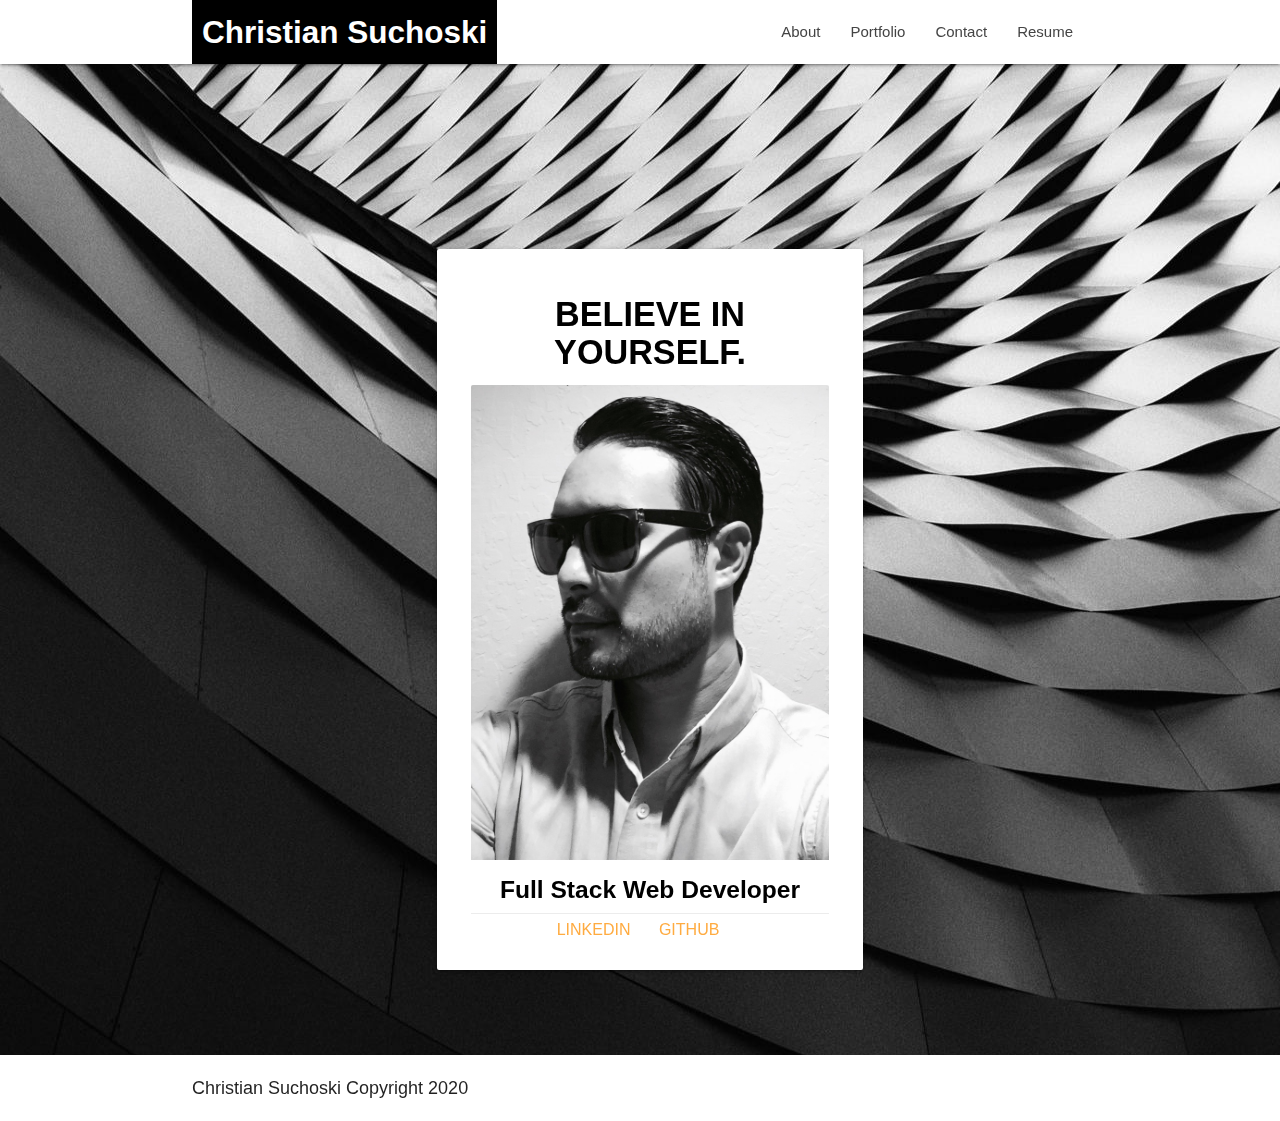
==== commit 8d96b0fe: "Updated index pand about me page" ====
--- a/index.html
+++ b/index.html
@@ -47,8 +47,8 @@
                     <div class="row">
                         <div class="col s12 m6">
                             <div class="card white intro">
-                                <div class="card-content teal-text">
-                                    <h4 class="header center teal-text text-lighten-2">BELIEVE IN YOURSELF.</h4>
+                                <div class="card-content black-text">
+                                    <h4 class="header center black-text text-lighten-2">BELIEVE IN YOURSELF.</h4>
                                     <div class="card-image">
                                         <img src="assets/images/IMG_0643.jpg">
 
